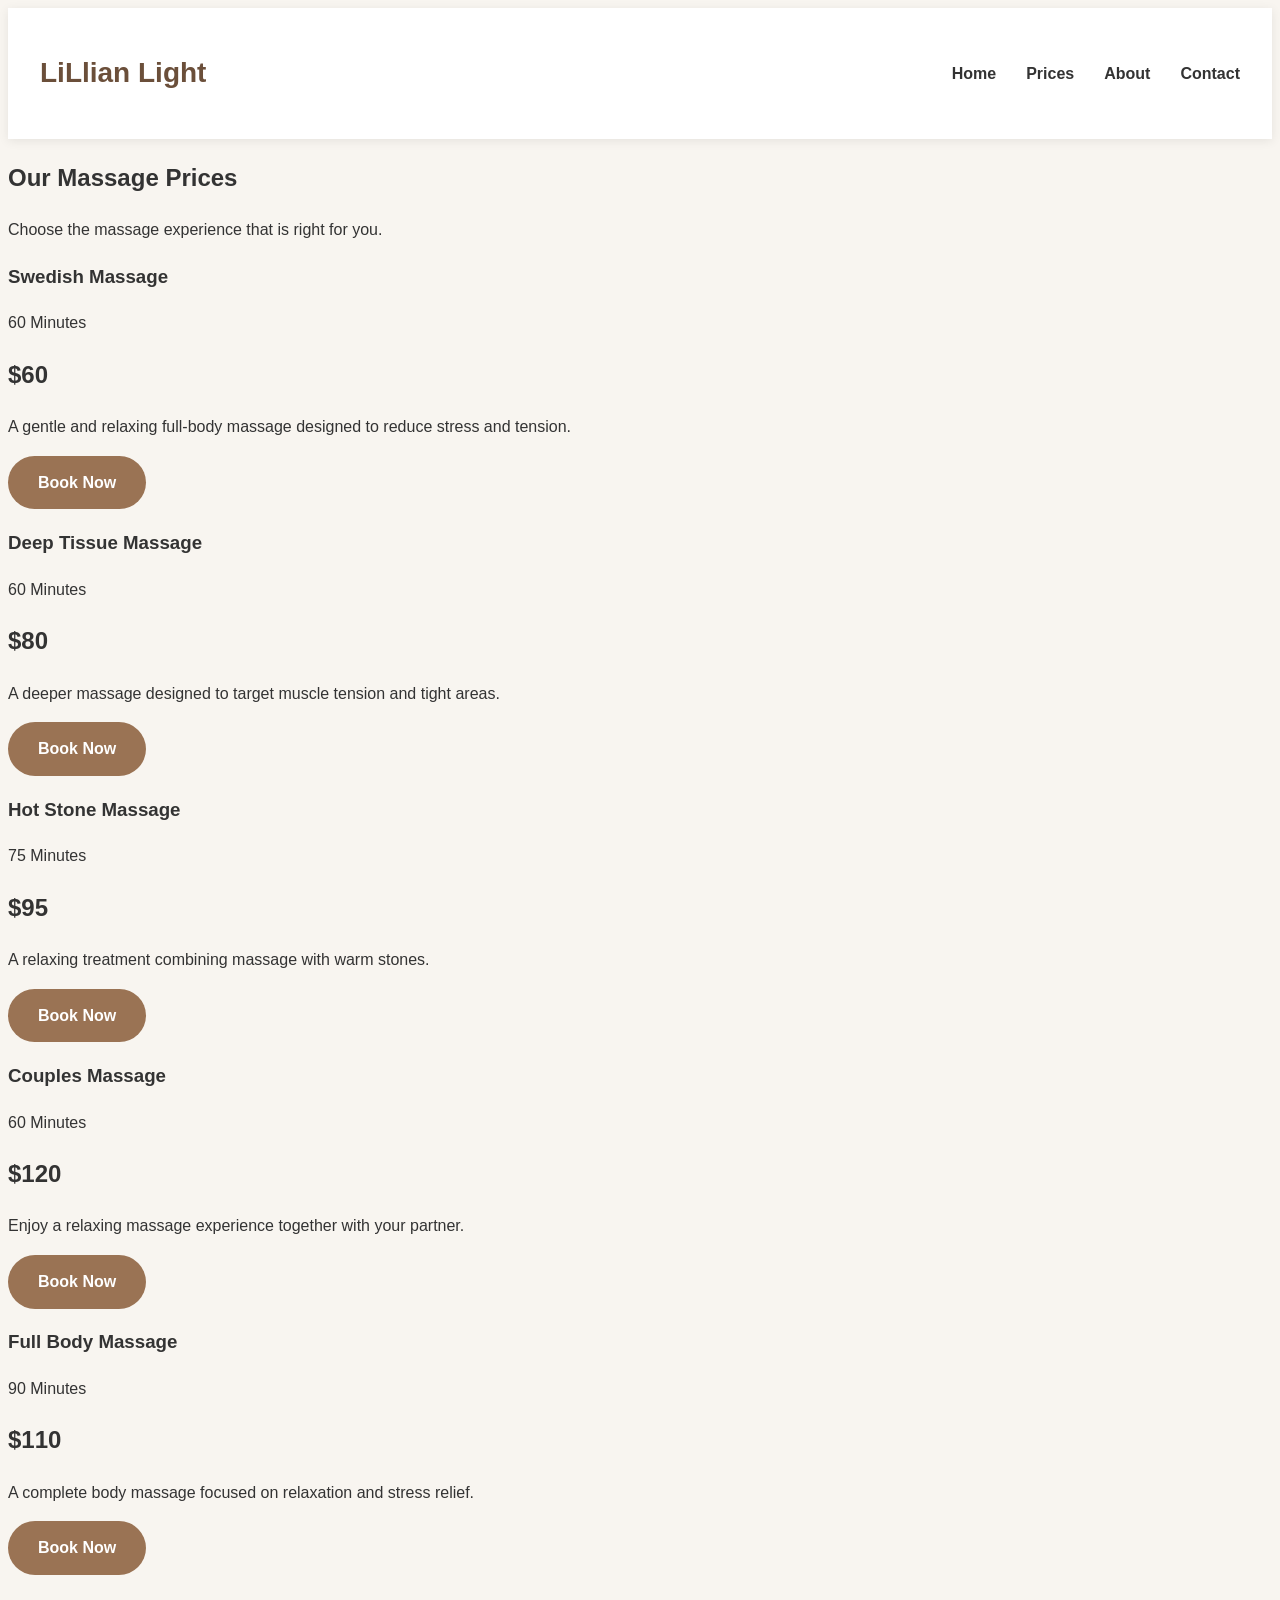
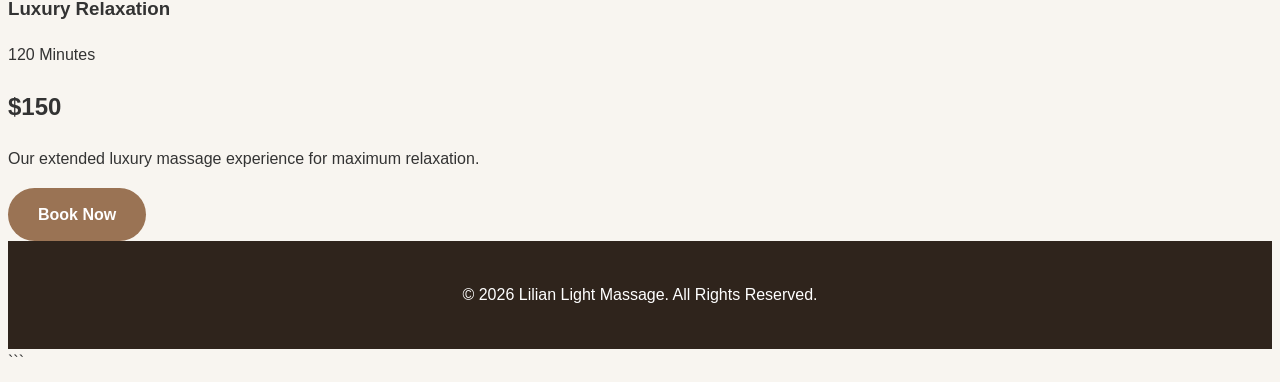
==== prices.html @ 073a7080 "Add prices.html for massage services" ====
<!DOCTYPE html>
<html lang="en">
<head>
    <meta charset="UTF-8">
    <meta name="viewport" content="width=device-width, initial-scale=1.0">

    <title>Prices | LiLlian Light</title>

    <link rel="stylesheet" href="style.css">
</head>

<body>

    <!-- Navigation -->
    <header>
        <nav class="navbar">

            <h1 class="logo"> LiLlian Light</h1>

            <ul class="nav-links">
                <li><a href="index.html">Home</a></li>
                <li><a href="prices.html">Prices</a></li>
                <li><a href="about.html">About</a></li>
                <li><a href="contact.html">Contact</a></li>
            </ul>

        </nav>
    </header>


    <!-- Page Header -->
    <section class="page-header">
        <h2>Our Massage Prices</h2>

        <p>
            Choose the massage experience that is right for you.
        </p>
    </section>


    <!-- Prices -->
    <section class="pricing">

        <div class="price-card">

            <h3>Swedish Massage</h3>

            <p class="duration">60 Minutes</p>

            <h2>$60</h2>

            <p>
                A gentle and relaxing full-body massage
                designed to reduce stress and tension.
            </p>

            <a href="contact.html" class="btn">
                Book Now
            </a>

        </div>


        <div class="price-card">

            <h3>Deep Tissue Massage</h3>

            <p class="duration">60 Minutes</p>

            <h2>$80</h2>

            <p>
                A deeper massage designed to target
                muscle tension and tight areas.
            </p>

            <a href="contact.html" class="btn">
                Book Now
            </a>

        </div>


        <div class="price-card">

            <h3>Hot Stone Massage</h3>

            <p class="duration">75 Minutes</p>

            <h2>$95</h2>

            <p>
                A relaxing treatment combining massage
                with warm stones.
            </p>

            <a href="contact.html" class="btn">
                Book Now
            </a>

        </div>


        <div class="price-card">

            <h3>Couples Massage</h3>

            <p class="duration">60 Minutes</p>

            <h2>$120</h2>

            <p>
                Enjoy a relaxing massage experience
                together with your partner.
            </p>

            <a href="contact.html" class="btn">
                Book Now
            </a>

        </div>


        <div class="price-card">

            <h3>Full Body Massage</h3>

            <p class="duration">90 Minutes</p>

            <h2>$110</h2>

            <p>
                A complete body massage focused on
                relaxation and stress relief.
            </p>

            <a href="contact.html" class="btn">
                Book Now
            </a>

        </div>


        <div class="price-card">

            <h3>Luxury Relaxation</h3>

            <p class="duration">120 Minutes</p>

            <h2>$150</h2>

            <p>
                Our extended luxury massage experience
                for maximum relaxation.
            </p>

            <a href="contact.html" class="btn">
                Book Now
            </a>

        </div>

    </section>


    <!-- Footer -->
    <footer>
        <p>
            © 2026  Lilian Light Massage. All Rights Reserved.
        </p>
    </footer>

</body>
</html>
```
---- style.css ----
```css
/* =========================
   GENERAL STYLES
========================= */

* {
    margin: 0;
    padding: 0;
    box-sizing: border-box;
}

body {
    font-family: Arial, sans-serif;
    line-height: 1.6;
    background: #f8f5f0;
    color: #333;
}

a {
    text-decoration: none;
}


/* =========================
   NAVIGATION
========================= */

header {
    background: #ffffff;
    box-shadow: 0 2px 10px rgba(0, 0, 0, 0.08);
    position: sticky;
    top: 0;
    z-index: 1000;
}

.navbar {
    max-width: 1200px;
    margin: auto;
    padding: 20px;
    display: flex;
    justify-content: space-between;
    align-items: center;
}

.logo {
    font-size: 28px;
    color: #6b4f3a;
}

.nav-links {
    display: flex;
    list-style: none;
    gap: 30px;
}

.nav-links a {
    color: #333;
    font-weight: bold;
    transition: 0.3s;
}

.nav-links a:hover {
    color: #9a7354;
}


/* =========================
   HERO
========================= */

.hero {
    min-height: 600px;
    display: flex;
    align-items: center;
    justify-content: center;
    text-align: center;
    padding: 40px 20px;

    background:
        linear-gradient(
            rgba(60, 45, 35, 0.55),
            rgba(60, 45, 35, 0.55)
        ),
        url("https://images.unsplash.com/photo-1544161515-4ab6ce6db874?auto=format&fit=crop&w=1600&q=80");

    background-size: cover;
    background-position: center;
}

.hero-content {
    max-width: 750px;
    color: white;
}

.hero h2 {
    font-size: 55px;
    margin-bottom: 20px;
}

.hero p {
    font-size: 20px;
    margin-bottom: 30px;
}


/* =========================
   BUTTON
========================= */

.btn {
    display: inline-block;
    background: #9a7354;
    color: white;
    padding: 14px 30px;
    border-radius: 30px;
    font-weight: bold;
    transition: 0.3s;
}

.btn:hover {
    background: #6b4f3a;
    transform: translateY(-2px);
}


/* =========================
   SERVICES
========================= */

.services {
    padding: 80px 20px;
    text-align: center;
}

.services h2,
.why-us h2 {
    font-size: 36px;
    margin-bottom: 40px;
    color: #6b4f3a;
}

.service-container {
    max-width: 1100px;
    margin: auto;
    display: grid;
    grid-template-columns: repeat(3, 1fr);
    gap: 25px;
}

.service-card {
    background: white;
    padding: 35px 25px;
    border-radius: 15px;
    box-shadow: 0 5px 20px rgba(0, 0, 0, 0.08);
    transition: 0.3s;
}

.service-card:hover {
    transform: translateY(-8px);
}

.service-card h3 {
    color: #6b4f3a;
    margin-bottom: 15px;
    font-size: 22px;
}

.service-card p {
    margin-bottom: 20px;
    color: #666;
}

.service-card strong {
    font-size: 24px;
    color: #9a7354;
}


/* =========================
   WHY US
========================= */

.why-us {
    background: #eee6dc;
    padding: 80px 20px;
    text-align: center;
}

.features {
    max-width: 1100px;
    margin: auto;
    display: grid;
    grid-template-columns: repeat(3, 1fr);
    gap: 30px;
}

.features div {
    background: white;
    padding: 30px;
    border-radius: 15px;
}

.features h3 {
    color: #6b4f3a;
    margin-bottom: 12px;
}


/* =========================
   CALL TO ACTION
========================= */

.cta {
    text-align: center;
    padding: 80px 20px;
    background: #6b4f3a;
    color: white;
}

.cta h2 {
    font-size: 38px;
    margin-bottom: 15px;
}

.cta p {
    margin-bottom: 25px;
}

.cta .btn {
    background: white;
    color: #6b4f3a;
}

.cta .btn:hover {
    background: #eee6dc;
}


/* =========================
   FOOTER
========================= */

footer {
    background: #2f241c;
    color: white;
    text-align: center;
    padding: 25px;
}


/* =========================
   MOBILE RESPONSIVE
========================= */

@media (max-width: 768px) {

    .navbar {
        flex-direction: column;
        gap: 15px;
    }

    .nav-links {
        gap: 15px;
        flex-wrap: wrap;
        justify-content: center;
    }

    .hero {
        min-height: 500px;
    }

    .hero h2 {
        font-size: 38px;
    }

    .hero p {
        font-size: 17px;
    }

    .service-container,
    .features {
        grid-template-columns: 1fr;
    }

    .services h2,
    .why-us h2 {
        font-size: 30px;
    }
}
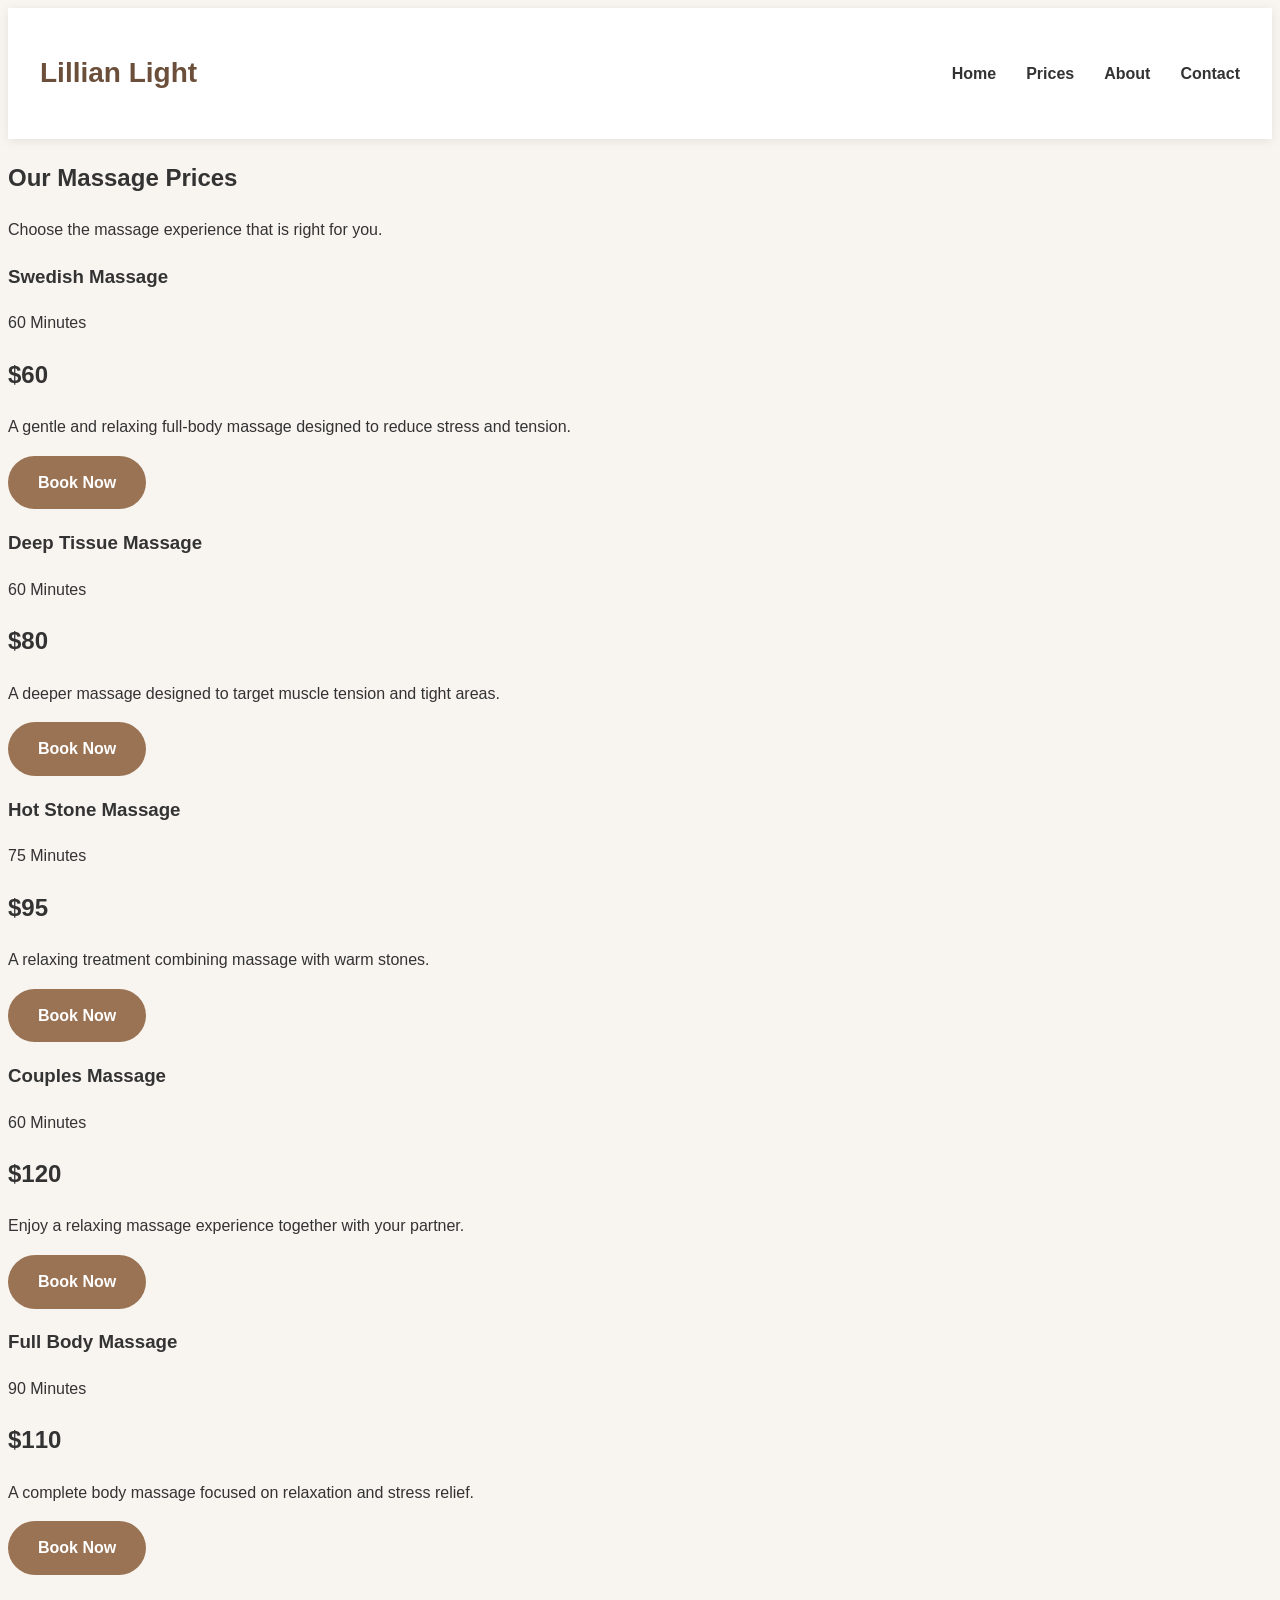
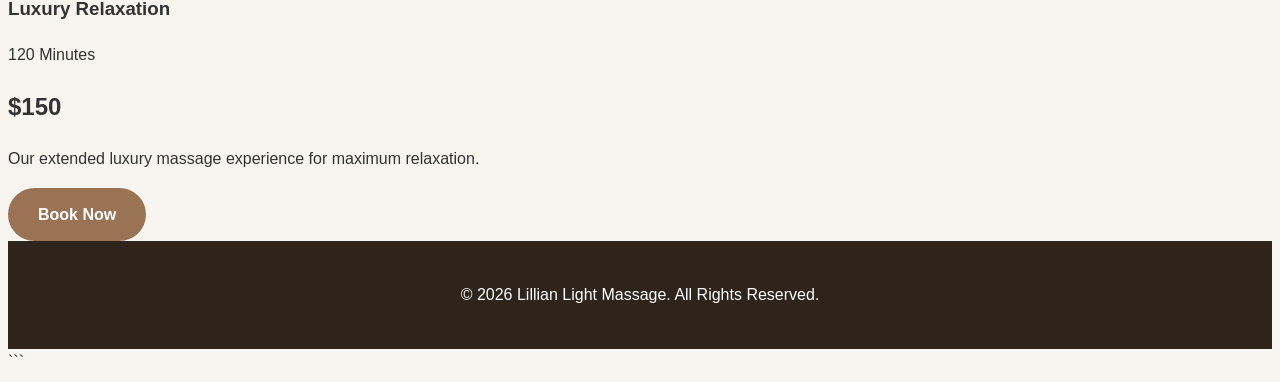
==== commit 90f999fb: "Fix typos in prices.html for brand name consistency" ====
--- a/prices.html
+++ b/prices.html
@@ -5,7 +5,7 @@
     <meta charset="UTF-8">
     <meta name="viewport" content="width=device-width, initial-scale=1.0">
 
-    <title>Prices | LiLlian Light</title>
+    <title>Prices | Lillian Light</title>
 
     <link rel="stylesheet" href="style.css">
 </head>
@@ -16,7 +16,7 @@
     <header>
         <nav class="navbar">
 
-            <h1 class="logo"> LiLlian Light</h1>
+            <h1 class="logo"> Lillian Light</h1>
 
             <ul class="nav-links">
                 <li><a href="index.html">Home</a></li>
@@ -167,7 +167,7 @@
     <!-- Footer -->
     <footer>
         <p>
-            © 2026  Lilian Light Massage. All Rights Reserved.
+            © 2026  Lillian Light Massage. All Rights Reserved.
         </p>
     </footer>
 
